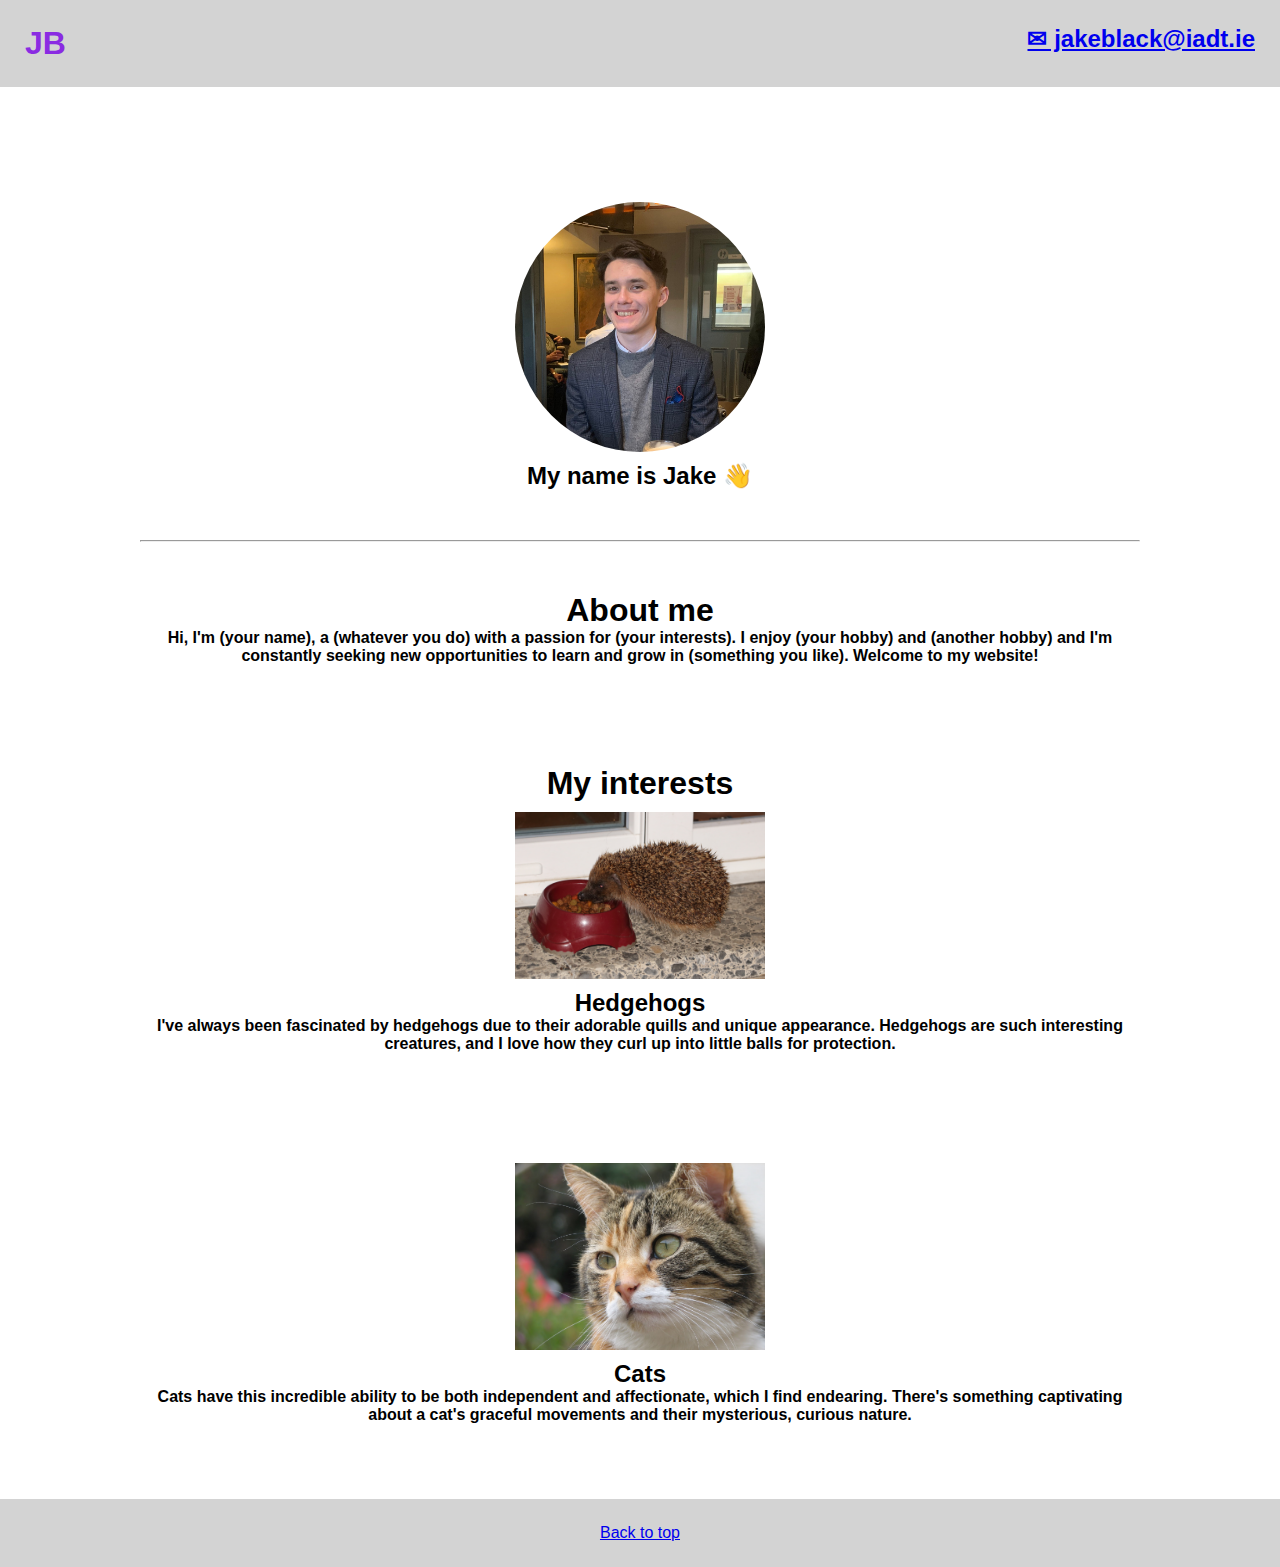
==== index.html @ 5b3f2ca8 "Initial commit" ====
<html>
  <head>
    <title>My website</title>
    <link rel="stylesheet" href="style.css" />
  </head>
  <body>
    <nav id="top">
      <h1 class="initials">JB</h1>
      <h2><a href="mailto:email@example.com">✉ jakeblack@iadt.ie</a></h2>
    </nav>
    <main>
      <div class="profile-item">
        <img
          id="profile-picture"
          class="profile-picture"
          src="jake.png"
          width="250"
        />
        <h2>My name is Jake 👋</h2>
      </div>

      <hr width="100%" />

      <div class="profile-item">
        <h1>About me</h1>
        <h4>
          Hi, I'm (your name), a (whatever you do) with a passion for (your
          interests). I enjoy (your hobby) and (another hobby) and I'm
          constantly seeking new opportunities to learn and grow in (something
          you like). Welcome to my website!
        </h4>
      </div>

      <div class="profile-item">
        <h1>My interests</h1>
        <img src="hedgehog.png" width="250" />
        <h2>Hedgehogs</h2>
        <h4>
          I've always been fascinated by hedgehogs due to their adorable quills
          and unique appearance. Hedgehogs are such interesting creatures, and I
          love how they curl up into little balls for protection.
        </h4>
      </div>

      <div class="profile-item">
        <img src="rosie.JPEG" width="250" />
        <h2>Cats</h2>
        <h4>
          Cats have this incredible ability to be both independent and
          affectionate, which I find endearing. There's something captivating
          about a cat's graceful movements and their mysterious, curious nature.
        </h4>
      </div>
    </main>
    <footer><a href="#top">Back to top</a></footer>
  </body>
  <script src="script.js"></script>
</html>
---- style.css ----
* {
  margin: 0;
  padding: 0;
  box-sizing: border-box;
  font-family: "Lucida Sans", "Lucida Sans Regular", "Lucida Grande",
    "Lucida Sans Unicode", Geneva, Verdana, sans-serif;
  scroll-behavior: smooth;
}

nav {
  display: flex;
  width: 100%;
  justify-content: space-between;
  background: lightgray;
  padding: 25px;
}

main {
  padding-top: 55px;
  width: 1000px;
  margin: auto;
  display: flex;
  flex-direction: column;
  align-items: center;
  text-align: center;
}

main h2 {
  margin-top: 10px;
}

footer {
  background: lightgray;
  padding: 25px;
  text-align: center;
  width: 100%;
  bottom: 0;
  margin-top: 25px;
}

.profile-picture {
  border-radius: 100%;

  transition: all ease-in-out 300ms;
}

.profile-item {
  margin-top: 50px;
  margin-bottom: 50px;
}

.initials {
  color: blueviolet;
}

img {
  margin-top: 10px;
}
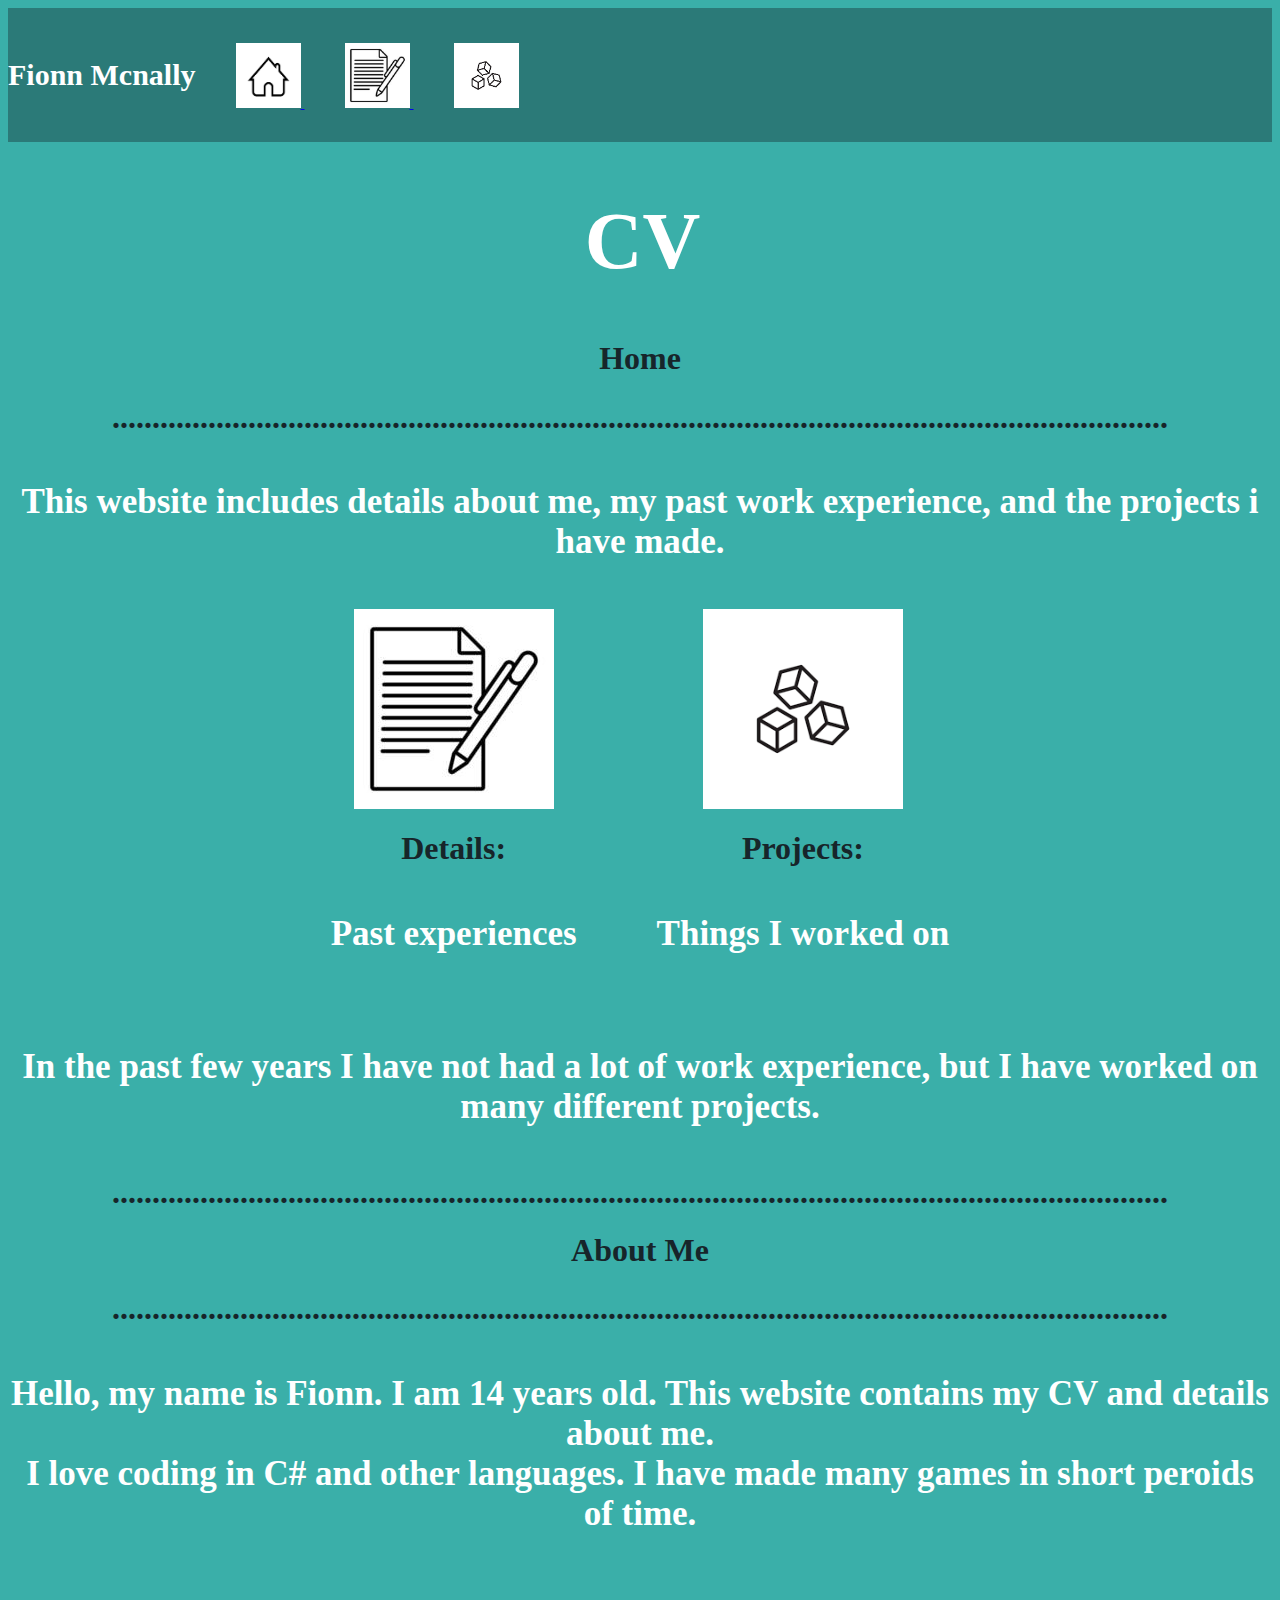
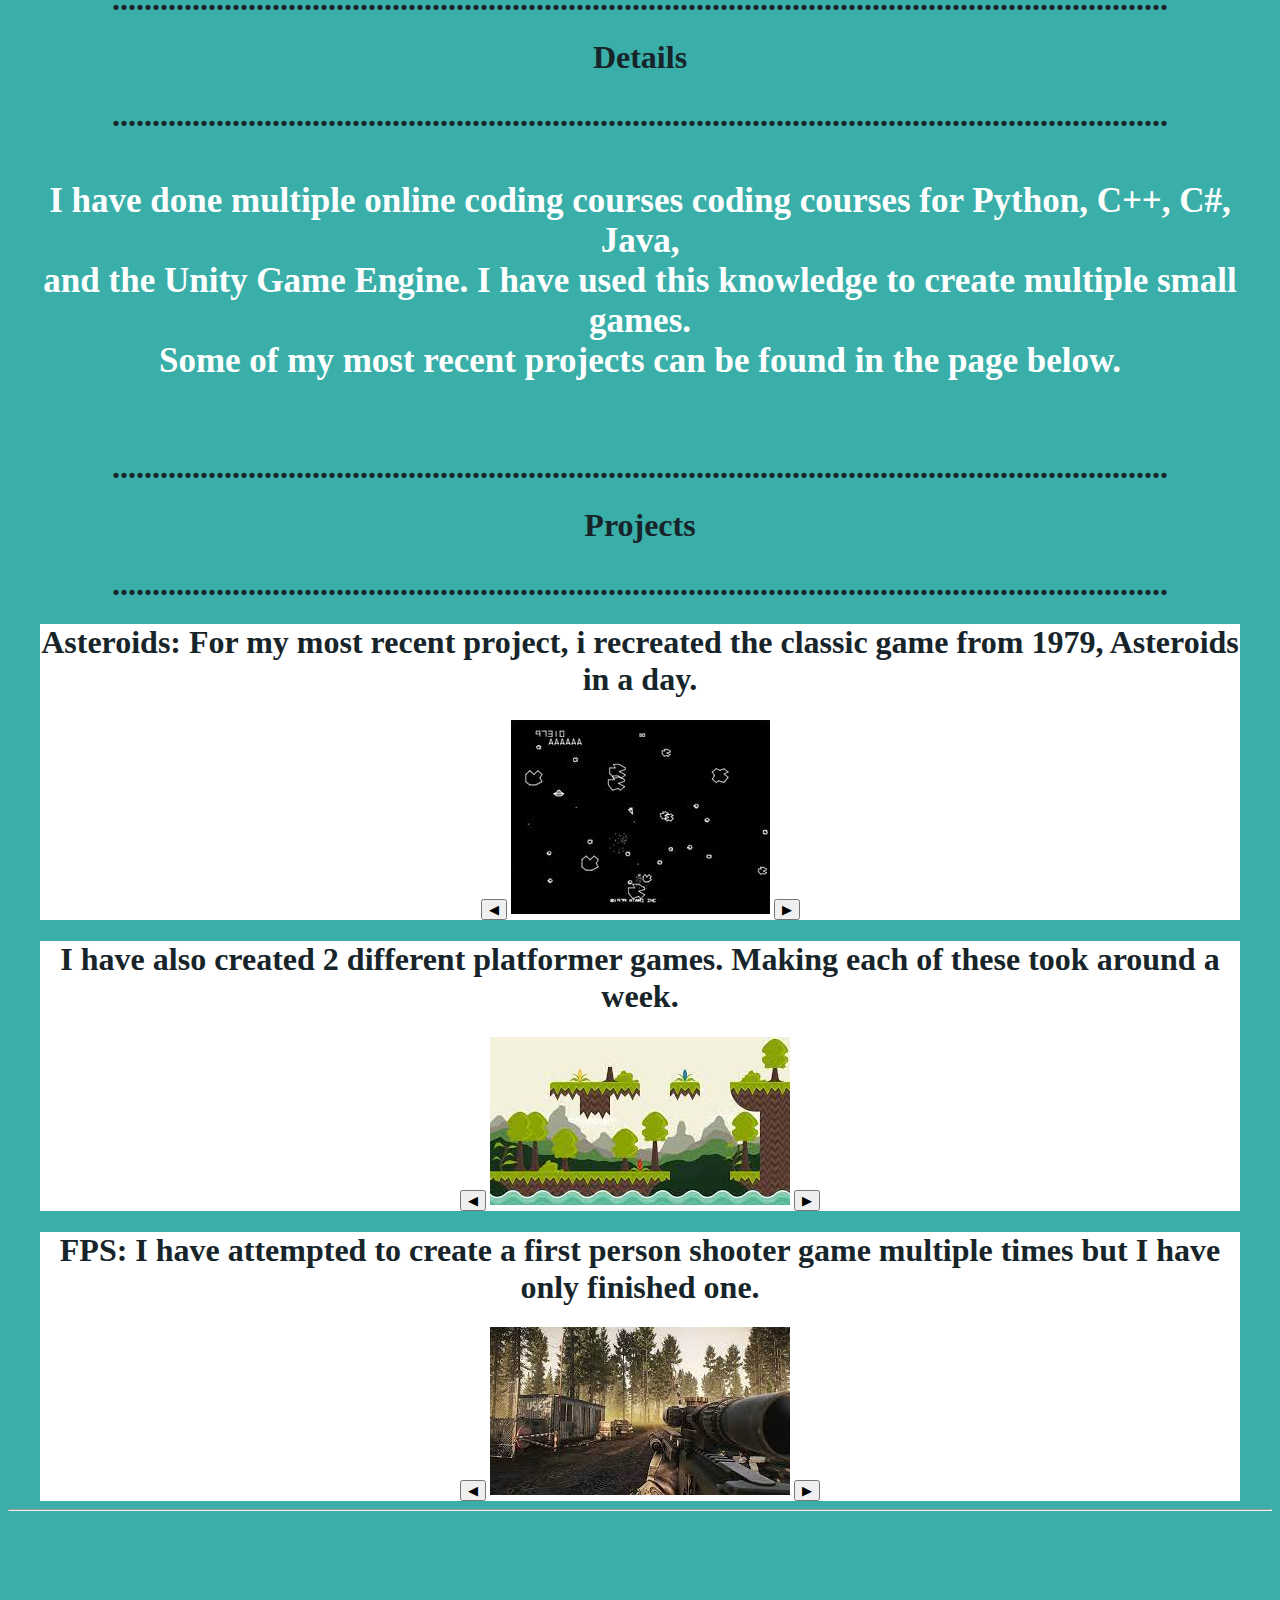
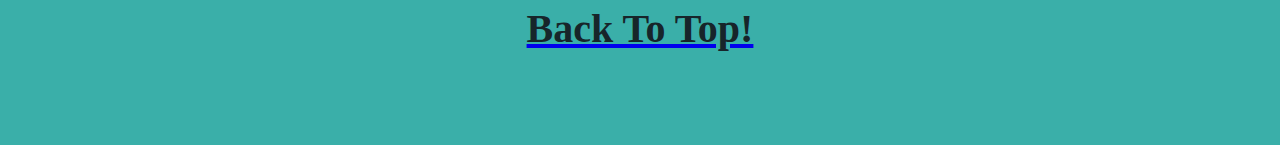
==== commit d202edc9: "Jake fixes" ====
--- a/index.html
+++ b/index.html
@@ -1,58 +1,87 @@
 <html>
-  <head>
-    <title>My website</title>
-    <link rel="stylesheet" href="style.css" />
-  </head>
-  <body>
-    <nav id="top">
-      <h1 class="initials">JB</h1>
-      <h2><a href="mailto:email@example.com">✉ jakeblack@iadt.ie</a></h2>
-    </nav>
-    <main>
-      <div class="profile-item">
-        <img
-          id="profile-picture"
-          class="profile-picture"
-          src="jake.png"
-          width="250"
-        />
-        <h2>My name is Jake 👋</h2>
-      </div>
+    <head>
+        <title>CVWebsite</title>
+        <link rel="stylesheet" href="Style.css">
+    </head>
 
-      <hr width="100%" />
-
-      <div class="profile-item">
-        <h1>About me</h1>
-        <h4>
-          Hi, I'm (your name), a (whatever you do) with a passion for (your
-          interests). I enjoy (your hobby) and (another hobby) and I'm
-          constantly seeking new opportunities to learn and grow in (something
-          you like). Welcome to my website!
-        </h4>
-      </div>
-
-      <div class="profile-item">
-        <h1>My interests</h1>
-        <img src="hedgehog.png" width="250" />
-        <h2>Hedgehogs</h2>
-        <h4>
-          I've always been fascinated by hedgehogs due to their adorable quills
-          and unique appearance. Hedgehogs are such interesting creatures, and I
-          love how they curl up into little balls for protection.
-        </h4>
-      </div>
-
-      <div class="profile-item">
-        <img src="rosie.JPEG" width="250" />
-        <h2>Cats</h2>
-        <h4>
-          Cats have this incredible ability to be both independent and
-          affectionate, which I find endearing. There's something captivating
-          about a cat's graceful movements and their mysterious, curious nature.
-        </h4>
-      </div>
-    </main>
-    <footer><a href="#top">Back to top</a></footer>
-  </body>
-  <script src="script.js"></script>
-</html>
+    <body>
+        <nav>
+            <h5>Fionn Mcnally</h5>
+            <div class="navitems" >
+                <a href="#Top">  <img src = "House.png" width="65" height="65"/>  </a>
+                <a href="#Detail"><img src = "PenOnPaper.png" width="65" height="65"/> </a>
+                <a href="#projectBox1"><img src = "Cubes.png" width="65" height="65"/> </a>
+            </div>
+               
+        </nav>
+        <main>
+            <h1 class ="cv">CV</h1>
+            <h1>Home</h1>
+            <h1>....................................................................................................................................</h1>
+            <h4>This website includes details about me, my past work experience, and the projects i have made.</h4>
+            <div class="row">  
+            <div class="Details">
+                <a href="#Detail"><img src = "PenOnPaper.png" width="200" height="200"/> </a>
+                <h1>Details:</h1>
+                <h4>Past experiences</h4>
+            </div>
+            <div div="Projects">
+                <a href="#projectBox1"><img src = "Cubes.png" width="200" height="200"/> </a>
+                <h1>Projects:</h1>
+                <h4>Things I worked on</h4>
+            </div>
+        </div>
+            <h4>In the past few years I have not had a lot of work experience, but I have worked on many different projects.</h4>
+            <div id="Detail">
+            <h1>....................................................................................................................................</h1>
+            <h1>About Me</h1>
+            <h1>....................................................................................................................................</h1>
+            <h4>Hello, my name is Fionn. I am 14 years old. This website contains my CV and details about me.<br> I love coding in C# and other languages. I have made many games in short peroids of time.</h4>
+        </div>
+            <div>
+                <h1>....................................................................................................................................</h1>
+                <h1>Details</h1>
+                <h1>....................................................................................................................................</h1>
+                <h4>I have done multiple online coding courses coding courses for Python, C++, C#, Java,<br> and the Unity Game Engine. I have used this knowledge to create multiple small games.<br> Some of my most recent projects can be found in the page below.</h4>
+                </div>
+            <div>
+                <div id="projectBox1">
+                <div class="projectBox">
+                <h1>....................................................................................................................................</h1>
+                <h1>Projects</h1>
+                <h1>....................................................................................................................................</h1>
+                <div class="projectText">
+                    <h1>Asteroids: For my most recent project, i recreated the classic game from 1979, Asteroids in a day.</h1>
+                    <div id ="gallery1">
+                        <button id="Left1">◀</button>
+                        <img src = "Asteroids.jpg" id = "gallery_img1"/>
+                        <button id="Right1">▶</button>
+                    </div>
+                </div>
+                <div  class="projectText">
+                    <h1> I have also created 2 different platformer games. Making each of these took around a week.</h1>
+                    <div id ="gallery2">
+                        <button id="Left2">◀</button>
+                        <img src = "platformer.jpg" id = "gallery_img2"/>
+                        <button id="Right2">▶</button>
+                    </div>
+                </div>
+                <div  class="projectText">
+                    <h1>FPS: I have attempted to create a first person shooter game multiple times but I have only finished one.</h1>
+                    <div id ="gallery3">
+                        <button id="Left3">◀</button>
+                        <img src = "fps.jpg" id = "gallery_img3"/>
+                        <button id="Right3">▶</button>
+                    </div>
+                </div>
+            </div>
+            </div>
+        </div>
+            <hr />
+            <footer>
+                <a href="#top"> <h6> Back To Top! </h6> </a>
+            </footer>
+                <script src = "Script.js"></script>
+        </main>
+    </body>
+</html>--- a/Style.css
+++ b/Style.css
@@ -0,0 +1,100 @@
+
+*{
+    scroll-behavior: smooth;
+}
+
+body {
+    text-align: center;
+    background-color: 3AAFA9
+}
+
+
+nav h3{
+    display:inline-flex;
+    float:right;
+    margin: 10px;
+    font-size: 25px;
+    color: FFFFFF;
+}
+
+h1.cv{
+    margin-left: 5px;
+    font-size: 80px;
+    color: FFFFFF;
+}
+
+div.navitems{
+    margin-left: 20px;
+    margin-top: 35;
+}
+
+.navitems a{
+    margin: 0px 20px;
+}
+
+nav{
+    background-color: 2B7A78;
+    color: white;
+    display: flex;
+    justify-content: flex-start;
+}
+
+h1{
+    color:17252A;
+}
+
+h4{
+    color: FFFFFF;
+    font-size: 35px;
+}
+
+h5{
+    color: FFFFFF;
+    font-size: 30px;
+}
+
+h6{
+    color: 17252A;
+    font-size: 40px;
+}
+
+h7{
+    color: white;
+    font-size: 20;
+}
+
+ul{
+    text-align: right;
+    font-size: 25px;
+    margin: 100px;
+}
+
+div.row {
+    display: flex;
+    justify-content: center;
+}
+
+Footer a, .Footer{ 
+    font-size: 30px; 
+}
+
+.Details{
+ margin-right: 80px;
+}
+
+.Projects{
+    margin-left: 80px;
+}
+
+
+nav h1 {
+    text-align: left;
+}
+
+.projectText {
+    background-color: white;
+    width: 1200px;
+}
+.projectBox {
+    display: inline-block;
+}